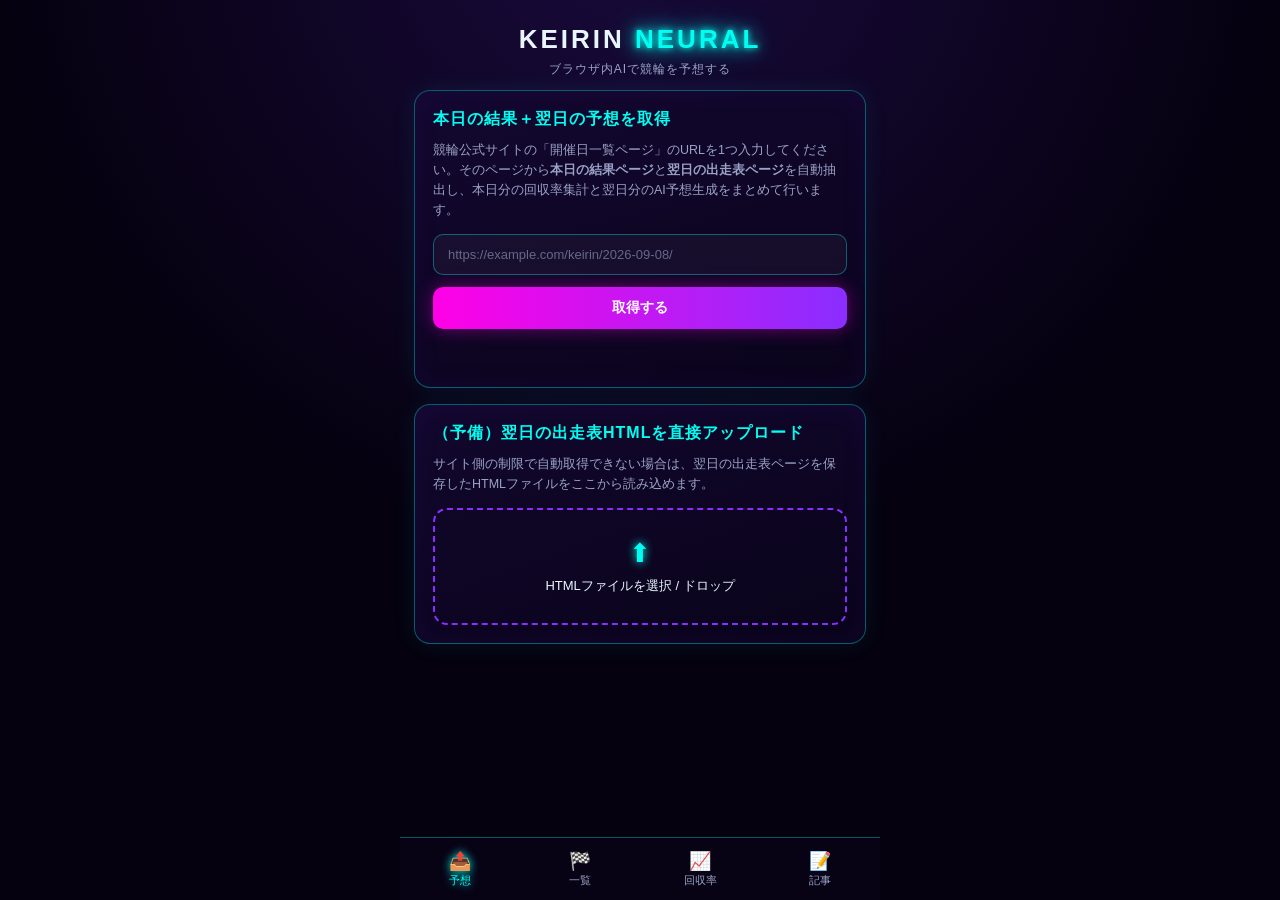
==== index.html @ dac74e19 "本日の結果集計＋翌日予想の1URL運用に変更 開催日一覧ページのURL1つから「本日の結果ページ」と「翌日の出走表ページ」を 自動抽出するように変更。本日の結果は前回保存済みの予想と突き合わせて回収率" ====
<!DOCTYPE html>
<html lang="ja">
<head>
<meta charset="UTF-8" />
<meta name="viewport" content="width=device-width, initial-scale=1, viewport-fit=cover" />
<title>競輪AI予想 - KEIRIN NEURAL</title>
<meta name="theme-color" content="#0a0014" />
<meta name="description" content="ブラウザ内AI推論で競輪の勝率・期待値・おすすめレースを予想するPWA" />
<link rel="manifest" href="manifest.json" />
<link rel="apple-touch-icon" href="assets/icon-192.png" />
<link rel="icon" href="assets/icon-192.png" />
<link rel="stylesheet" href="styles.css" />
</head>
<body>
  <div id="app">
    <header class="app-header">
      <h1>KEIRIN <span class="neon-text">NEURAL</span></h1>
      <p class="app-sub">ブラウザ内AIで競輪を予想する</p>
    </header>

    <main>
      <!-- 開催日一覧ページから取得(本日の結果集計＋翌日の予想) -->
      <section id="view-upload" class="view active">
        <div class="panel">
          <h2>本日の結果＋翌日の予想を取得</h2>
          <p class="hint">競輪公式サイトの「開催日一覧ページ」のURLを1つ入力してください。そのページから<b>本日の結果ページ</b>と<b>翌日の出走表ページ</b>を自動抽出し、本日分の回収率集計と翌日分のAI予想生成をまとめて行います。</p>
          <input type="url" id="index-url-input" class="url-input" placeholder="https://example.com/keirin/2026-09-08/" />
          <button id="fetch-races-btn" class="primary-btn">取得する</button>
          <p id="upload-status" class="status-msg"></p>
        </div>
        <div class="panel">
          <h2>（予備）翌日の出走表HTMLを直接アップロード</h2>
          <p class="hint">サイト側の制限で自動取得できない場合は、翌日の出走表ページを保存したHTMLファイルをここから読み込めます。</p>
          <label class="upload-box" for="race-card-input">
            <span class="upload-icon">⬆</span>
            <span>HTMLファイルを選択 / ドロップ</span>
            <input type="file" id="race-card-input" accept=".html,.htm,text/html" multiple hidden />
          </label>
        </div>
      </section>

      <!-- レース一覧 -->
      <section id="view-races" class="view">
        <p id="races-date-label" class="races-date-label"></p>
        <div id="summary-stats" class="summary-stats"></div>
        <div id="race-list" class="race-list"></div>
      </section>

      <!-- レース詳細 -->
      <section id="view-race-detail" class="view">
        <button id="back-to-races" class="back-btn">← レース一覧へ戻る</button>
        <div id="race-detail-content"></div>
      </section>

      <!-- 回収率 -->
      <section id="view-results" class="view">
        <div class="panel">
          <p class="hint">「予想」タブで開催日一覧ページのURLから取得すると、本日分の結果が自動集計されます。</p>
        </div>
        <div class="panel">
          <h2>回収率の推移</h2>
          <canvas id="recovery-chart" class="recovery-chart"></canvas>
        </div>
        <div class="panel">
          <h2>日次ログ</h2>
          <div id="log-list"></div>
        </div>
      </section>

      <!-- note記事生成 -->
      <section id="view-article" class="view">
        <div class="panel">
          <h2>note投稿用記事の自動生成</h2>
          <select id="article-race-select" class="select-box"></select>
          <button id="generate-article-btn" class="primary-btn">記事を生成する</button>
          <textarea id="article-output" class="article-textarea" rows="18" placeholder="生成された記事がここに表示されます"></textarea>
          <button id="copy-article-btn" class="secondary-btn">コピー</button>
        </div>
      </section>
    </main>

    <nav class="tab-bar">
      <button class="tab-btn active" data-tab="upload"><span>📤</span>予想</button>
      <button class="tab-btn" data-tab="races"><span>🏁</span>一覧</button>
      <button class="tab-btn" data-tab="results"><span>📈</span>回収率</button>
      <button class="tab-btn" data-tab="article"><span>📝</span>記事</button>
    </nav>
  </div>

  <script src="vendor/ort/ort.min.js"></script>
  <script src="htmlParser.js"></script>
  <script src="featureBuilder.js"></script>
  <script src="modelRunner.js"></script>
  <script src="db.js"></script>
  <script src="generateArticle.js"></script>
  <script src="components/betting.js"></script>
  <script src="components/chart.js"></script>
  <script src="components/raceCard.js"></script>
  <script src="app.js"></script>
</body>
</html>
---- styles.css ----
:root {
  --bg-deep: #05010f;
  --bg-panel: #10062b;
  --neon-cyan: #00fff2;
  --neon-magenta: #ff00e6;
  --neon-lime: #d4ff00;
  --neon-purple: #8a2eff;
  --text-main: #eaf6ff;
  --text-dim: #9aa3c7;
  --border-glow: rgba(0, 255, 242, 0.35);
}

* {
  box-sizing: border-box;
}

html, body {
  margin: 0;
  padding: 0;
  background: radial-gradient(circle at 50% -10%, #1a0a3d 0%, var(--bg-deep) 55%);
  color: var(--text-main);
  font-family: 'Segoe UI', 'Hiragino Sans', 'Yu Gothic', sans-serif;
  min-height: 100vh;
  overscroll-behavior-y: contain;
}

#app {
  max-width: 480px;
  margin: 0 auto;
  min-height: 100vh;
  display: flex;
  flex-direction: column;
  padding-bottom: 76px;
}

.app-header {
  padding: 24px 20px 12px;
  text-align: center;
}
.app-header h1 {
  margin: 0;
  font-size: 26px;
  letter-spacing: 3px;
  font-weight: 800;
  color: var(--text-main);
}
.neon-text {
  color: var(--neon-cyan);
  text-shadow: 0 0 6px var(--neon-cyan), 0 0 18px var(--neon-cyan), 0 0 32px rgba(0,255,242,0.5);
}
.app-sub {
  margin: 6px 0 0;
  font-size: 12px;
  color: var(--text-dim);
  letter-spacing: 1px;
}

main {
  flex: 1;
  padding: 0 14px;
}

.view {
  display: none;
  animation: fadeIn 0.25s ease;
}
.view.active {
  display: block;
}
@keyframes fadeIn {
  from { opacity: 0; transform: translateY(6px); }
  to { opacity: 1; transform: translateY(0); }
}

.panel {
  background: linear-gradient(160deg, rgba(20,8,48,0.9), rgba(10,4,28,0.9));
  border: 1px solid var(--border-glow);
  border-radius: 16px;
  padding: 18px;
  margin-bottom: 16px;
  box-shadow: 0 0 24px rgba(0, 255, 242, 0.08), inset 0 0 30px rgba(138,46,255,0.06);
}
.panel h2 {
  margin: 0 0 10px;
  font-size: 16px;
  color: var(--neon-cyan);
  letter-spacing: 1px;
}
.hint {
  font-size: 12.5px;
  color: var(--text-dim);
  line-height: 1.6;
  margin: 0 0 14px;
}

.upload-box {
  display: flex;
  flex-direction: column;
  align-items: center;
  gap: 8px;
  padding: 28px 12px;
  border: 2px dashed var(--neon-purple);
  border-radius: 14px;
  color: var(--text-main);
  cursor: pointer;
  transition: all 0.2s;
  text-align: center;
  font-size: 13px;
}
.upload-box:hover {
  border-color: var(--neon-cyan);
  box-shadow: 0 0 20px rgba(0,255,242,0.25);
}
.upload-icon {
  font-size: 26px;
  color: var(--neon-cyan);
  text-shadow: 0 0 10px var(--neon-cyan);
}

.status-msg {
  margin: 12px 0 0;
  font-size: 12.5px;
  color: var(--neon-lime);
  min-height: 16px;
}
.status-msg.error {
  color: #ff5470;
}

.url-input {
  width: 100%;
  padding: 12px 14px;
  background: rgba(255,255,255,0.04);
  border: 1px solid var(--border-glow);
  border-radius: 10px;
  color: var(--text-main);
  font-size: 13px;
  margin-bottom: 12px;
}
.url-input::placeholder {
  color: rgba(154,163,199,0.6);
}

.races-date-label {
  font-size: 12.5px;
  color: var(--neon-cyan);
  padding: 14px 2px 0;
  margin: 0;
  letter-spacing: 1px;
}

.summary-stats {
  display: flex;
  gap: 8px;
  padding: 4px 2px 12px;
}
.stat-pill {
  font-size: 11.5px;
  padding: 5px 10px;
  border-radius: 20px;
  background: rgba(255,255,255,0.06);
  color: var(--text-dim);
}
.stat-pill.neon {
  color: var(--neon-magenta);
  box-shadow: 0 0 10px rgba(255,0,230,0.35) inset;
}

.race-list {
  display: flex;
  flex-direction: column;
  gap: 12px;
  padding-bottom: 12px;
}
.race-card {
  position: relative;
  text-align: left;
  background: linear-gradient(160deg, rgba(20,8,48,0.9), rgba(8,3,22,0.95));
  border: 1px solid rgba(255,255,255,0.08);
  border-radius: 14px;
  padding: 14px;
  color: var(--text-main);
  cursor: pointer;
  font-family: inherit;
  overflow: hidden;
}
.race-card.recommended {
  border: 1px solid var(--neon-magenta);
  box-shadow: 0 0 18px rgba(255,0,230,0.35), inset 0 0 20px rgba(255,0,230,0.08);
  animation: pulseGlow 2.4s infinite;
}
@keyframes pulseGlow {
  0%, 100% { box-shadow: 0 0 14px rgba(255,0,230,0.3), inset 0 0 16px rgba(255,0,230,0.06); }
  50% { box-shadow: 0 0 26px rgba(255,0,230,0.55), inset 0 0 24px rgba(255,0,230,0.12); }
}
.ribbon {
  position: absolute;
  top: 10px;
  right: -30px;
  background: var(--neon-magenta);
  color: #1a0014;
  font-size: 10px;
  font-weight: 800;
  padding: 3px 34px;
  transform: rotate(35deg);
  letter-spacing: 1px;
}
.race-card-header {
  display: flex;
  justify-content: space-between;
  font-size: 12px;
  color: var(--text-dim);
  margin-bottom: 8px;
}
.race-card-header .venue { color: var(--neon-cyan); font-weight: 700; }
.top-pick {
  display: flex;
  align-items: center;
  gap: 8px;
  margin-bottom: 10px;
}
.top-pick .num {
  width: 26px;
  height: 26px;
  border-radius: 50%;
  background: var(--neon-purple);
  color: #fff;
  display: flex;
  align-items: center;
  justify-content: center;
  font-weight: 700;
  font-size: 13px;
}
.top-pick .name {
  font-size: 15px;
  font-weight: 700;
}
.race-card-stats {
  display: flex;
  gap: 14px;
}
.race-card-stats div {
  display: flex;
  flex-direction: column;
}
.race-card-stats label {
  font-size: 10px;
  color: var(--text-dim);
}
.race-card-stats span {
  font-size: 14px;
  font-weight: 700;
  color: var(--neon-lime);
}

.badge {
  font-size: 10px;
  padding: 2px 8px;
  border-radius: 10px;
  font-weight: 700;
}
.badge-nige { background: rgba(255,0,230,0.15); color: var(--neon-magenta); }
.badge-makuri { background: rgba(0,255,242,0.15); color: var(--neon-cyan); }
.badge-sashi { background: rgba(212,255,0,0.15); color: var(--neon-lime); }
.badge-ryo { background: rgba(138,46,255,0.25); color: #c9a4ff; }
.badge-muted { background: rgba(255,255,255,0.08); color: var(--text-dim); }

.empty-msg {
  color: var(--text-dim);
  font-size: 13px;
  text-align: center;
  padding: 40px 10px;
}

.back-btn {
  background: none;
  border: none;
  color: var(--neon-cyan);
  font-size: 13px;
  margin: 14px 0;
  cursor: pointer;
  padding: 0;
}

.detail-header h2 {
  margin: 0 0 4px;
  font-size: 18px;
}
.detail-sub {
  color: var(--text-dim);
  font-size: 12px;
  margin: 0 0 8px;
}
.neon-tag {
  display: inline-block;
  background: var(--neon-magenta);
  color: #1a0014;
  font-weight: 800;
  font-size: 12px;
  padding: 4px 12px;
  border-radius: 20px;
  margin-bottom: 10px;
  box-shadow: 0 0 16px rgba(255,0,230,0.5);
}
.detail-line {
  font-size: 12.5px;
  color: var(--text-dim);
  margin: 4px 0;
}

.table-scroll {
  overflow-x: auto;
  margin-top: 12px;
  border-radius: 12px;
  border: 1px solid var(--border-glow);
}
.player-table {
  border-collapse: collapse;
  width: 100%;
  min-width: 640px;
  font-size: 12.5px;
}
.player-table th {
  background: rgba(0,255,242,0.08);
  color: var(--neon-cyan);
  padding: 8px 10px;
  text-align: left;
  white-space: nowrap;
}
.player-table td {
  padding: 8px 10px;
  border-top: 1px solid rgba(255,255,255,0.06);
  white-space: nowrap;
}
.player-table td.name { font-weight: 700; }
.player-table td.ai-score { color: var(--neon-lime); font-weight: 800; }

.recovery-chart {
  width: 100%;
  height: 160px;
  display: block;
}

.log-card {
  background: rgba(255,255,255,0.03);
  border-radius: 12px;
  padding: 12px;
  margin-bottom: 10px;
}
.log-date {
  font-size: 12px;
  color: var(--text-dim);
  margin-bottom: 6px;
}
.log-stats {
  display: flex;
  gap: 16px;
}
.log-stats label {
  display: block;
  font-size: 10px;
  color: var(--text-dim);
}
.log-stats span {
  font-size: 15px;
  font-weight: 700;
}
.log-stats .rate.positive span { color: var(--neon-lime); }
.log-stats .rate.negative span { color: #ff5470; }
.log-detail {
  margin-top: 6px;
  font-size: 11px;
  color: var(--text-dim);
}

.select-box {
  width: 100%;
  padding: 10px;
  background: rgba(255,255,255,0.04);
  border: 1px solid var(--border-glow);
  border-radius: 10px;
  color: var(--text-main);
  font-size: 13px;
  margin-bottom: 10px;
}
.primary-btn {
  width: 100%;
  padding: 12px;
  background: linear-gradient(90deg, var(--neon-magenta), var(--neon-purple));
  border: none;
  border-radius: 10px;
  color: #fff;
  font-weight: 800;
  font-size: 14px;
  cursor: pointer;
  box-shadow: 0 0 18px rgba(255,0,230,0.4);
  margin-bottom: 12px;
}
.secondary-btn {
  width: 100%;
  padding: 10px;
  background: rgba(0,255,242,0.1);
  border: 1px solid var(--neon-cyan);
  border-radius: 10px;
  color: var(--neon-cyan);
  font-weight: 700;
  cursor: pointer;
  margin-top: 10px;
}
.article-textarea {
  width: 100%;
  background: rgba(0,0,0,0.35);
  border: 1px solid var(--border-glow);
  border-radius: 10px;
  color: var(--text-main);
  padding: 12px;
  font-size: 12.5px;
  line-height: 1.6;
  resize: vertical;
}

.tab-bar {
  position: fixed;
  bottom: 0;
  left: 50%;
  transform: translateX(-50%);
  width: 100%;
  max-width: 480px;
  display: flex;
  background: rgba(8,3,22,0.95);
  backdrop-filter: blur(8px);
  border-top: 1px solid var(--border-glow);
  padding: 6px 0 max(6px, env(safe-area-inset-bottom));
}
.tab-btn {
  flex: 1;
  background: none;
  border: none;
  color: var(--text-dim);
  display: flex;
  flex-direction: column;
  align-items: center;
  gap: 2px;
  font-size: 10.5px;
  padding: 6px 0;
  cursor: pointer;
}
.tab-btn span:first-child {
  font-size: 18px;
}
.tab-btn.active {
  color: var(--neon-cyan);
  text-shadow: 0 0 10px var(--neon-cyan);
}

@media (prefers-color-scheme: light) {
  html, body {
    background: radial-gradient(circle at 50% -10%, #1a0a3d 0%, var(--bg-deep) 55%);
  }
}
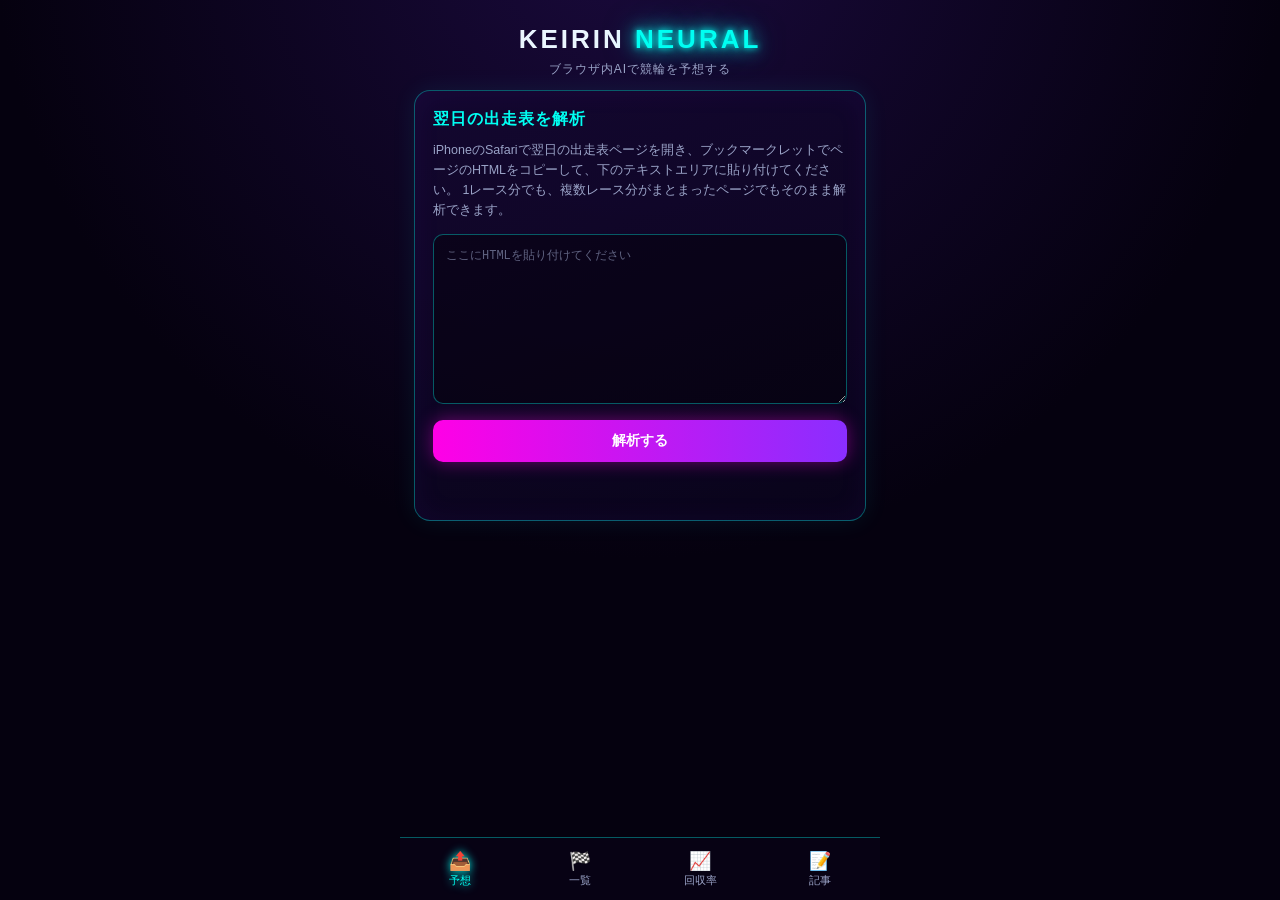
==== commit 01223273: "URL自動取得を廃止しHTML貼り付け方式に変更 CORS制限により対象サイトへの直接fetchが機能しなかったため、URL入力方式を 全廃し、iPhone Safariのブックマークレットでコピーし" ====
--- a/index.html
+++ b/index.html
@@ -19,23 +19,17 @@
     </header>
 
     <main>
-      <!-- 開催日一覧ページから取得(本日の結果集計＋翌日の予想) -->
+      <!-- 出走表HTMLを貼り付けて翌日の予想を生成 -->
       <section id="view-upload" class="view active">
         <div class="panel">
-          <h2>本日の結果＋翌日の予想を取得</h2>
-          <p class="hint">競輪公式サイトの「開催日一覧ページ」のURLを1つ入力してください。そのページから<b>本日の結果ページ</b>と<b>翌日の出走表ページ</b>を自動抽出し、本日分の回収率集計と翌日分のAI予想生成をまとめて行います。</p>
-          <input type="url" id="index-url-input" class="url-input" placeholder="https://example.com/keirin/2026-09-08/" />
-          <button id="fetch-races-btn" class="primary-btn">取得する</button>
+          <h2>翌日の出走表を解析</h2>
+          <p class="hint">
+            iPhoneのSafariで翌日の出走表ページを開き、ブックマークレットでページのHTMLをコピーして、下のテキストエリアに貼り付けてください。
+            1レース分でも、複数レース分がまとまったページでもそのまま解析できます。
+          </p>
+          <textarea id="race-card-html-input" class="html-textarea" rows="8" placeholder="ここにHTMLを貼り付けてください"></textarea>
+          <button id="parse-race-card-btn" class="primary-btn">解析する</button>
           <p id="upload-status" class="status-msg"></p>
-        </div>
-        <div class="panel">
-          <h2>（予備）翌日の出走表HTMLを直接アップロード</h2>
-          <p class="hint">サイト側の制限で自動取得できない場合は、翌日の出走表ページを保存したHTMLファイルをここから読み込めます。</p>
-          <label class="upload-box" for="race-card-input">
-            <span class="upload-icon">⬆</span>
-            <span>HTMLファイルを選択 / ドロップ</span>
-            <input type="file" id="race-card-input" accept=".html,.htm,text/html" multiple hidden />
-          </label>
         </div>
       </section>
 
@@ -55,7 +49,14 @@
       <!-- 回収率 -->
       <section id="view-results" class="view">
         <div class="panel">
-          <p class="hint">「予想」タブで開催日一覧ページのURLから取得すると、本日分の結果が自動集計されます。</p>
+          <h2>本日の結果を解析</h2>
+          <p class="hint">
+            iPhoneのSafariで本日の結果ページを開き、ブックマークレットでページのHTMLをコピーして、下のテキストエリアに貼り付けてください。
+            前回保存した予想と自動的に突き合わせて回収率を計算します。
+          </p>
+          <textarea id="result-html-input" class="html-textarea" rows="8" placeholder="ここにHTMLを貼り付けてください"></textarea>
+          <button id="parse-result-btn" class="primary-btn">集計する</button>
+          <p id="result-status" class="status-msg"></p>
         </div>
         <div class="panel">
           <h2>回収率の推移</h2>
--- a/styles.css
+++ b/styles.css
@@ -93,30 +93,6 @@
   margin: 0 0 14px;
 }
 
-.upload-box {
-  display: flex;
-  flex-direction: column;
-  align-items: center;
-  gap: 8px;
-  padding: 28px 12px;
-  border: 2px dashed var(--neon-purple);
-  border-radius: 14px;
-  color: var(--text-main);
-  cursor: pointer;
-  transition: all 0.2s;
-  text-align: center;
-  font-size: 13px;
-}
-.upload-box:hover {
-  border-color: var(--neon-cyan);
-  box-shadow: 0 0 20px rgba(0,255,242,0.25);
-}
-.upload-icon {
-  font-size: 26px;
-  color: var(--neon-cyan);
-  text-shadow: 0 0 10px var(--neon-cyan);
-}
-
 .status-msg {
   margin: 12px 0 0;
   font-size: 12.5px;
@@ -127,17 +103,20 @@
   color: #ff5470;
 }
 
-.url-input {
-  width: 100%;
-  padding: 12px 14px;
-  background: rgba(255,255,255,0.04);
+.html-textarea {
+  width: 100%;
+  background: rgba(0,0,0,0.35);
   border: 1px solid var(--border-glow);
   border-radius: 10px;
   color: var(--text-main);
-  font-size: 13px;
+  padding: 12px;
+  font-size: 12px;
+  font-family: 'Courier New', monospace;
+  line-height: 1.5;
+  resize: vertical;
   margin-bottom: 12px;
 }
-.url-input::placeholder {
+.html-textarea::placeholder {
   color: rgba(154,163,199,0.6);
 }
 
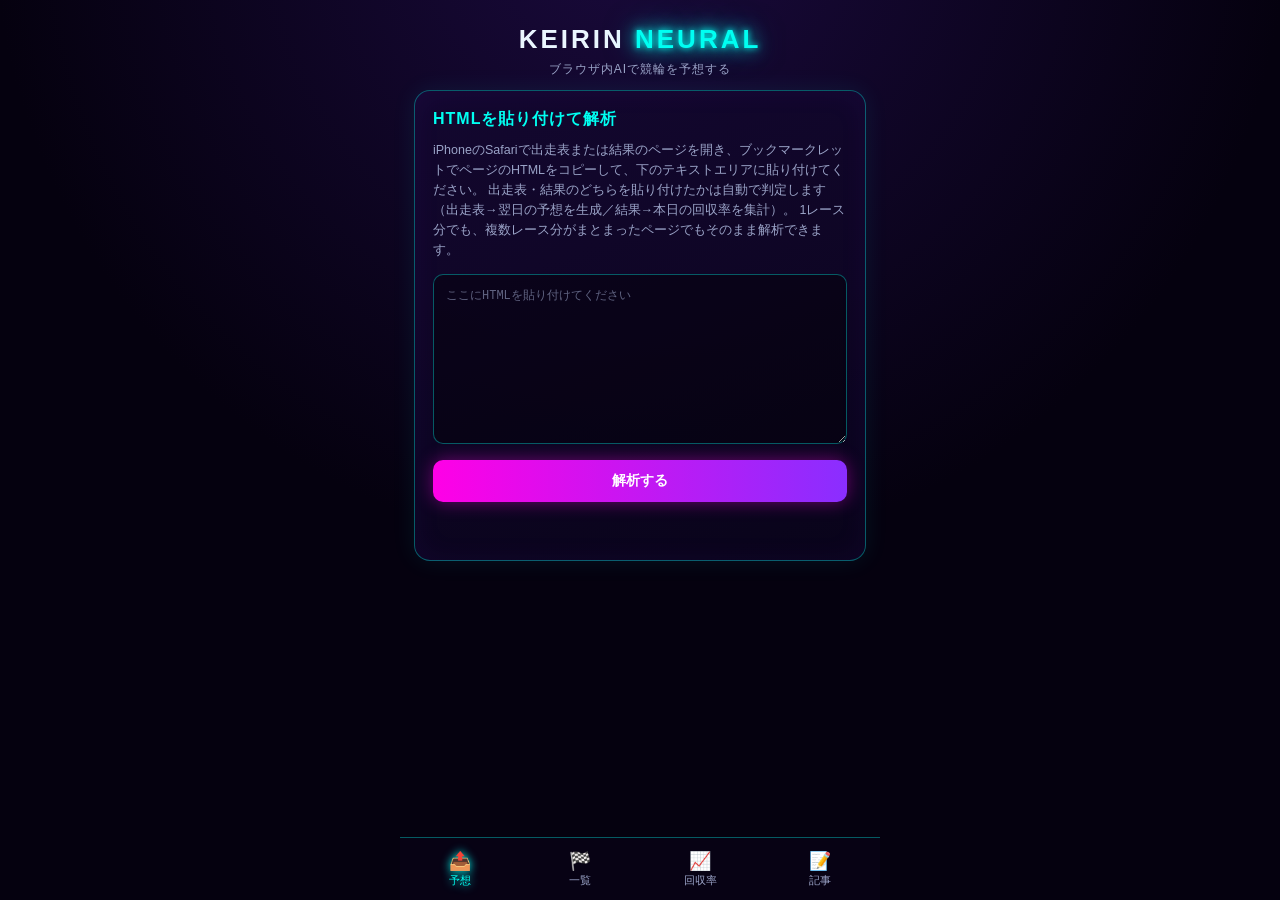
==== commit 4592f950: "券種別おすすめ買い方・レース詳細情報・ページ種別自動判定を追加 - htmlParser.js: 発走時間・級班(A級準決勝等)・レース名の抽出、結果ページの   払戻し金抽出、出走表/結果を自動判定" ====
--- a/index.html
+++ b/index.html
@@ -19,16 +19,17 @@
     </header>
 
     <main>
-      <!-- 出走表HTMLを貼り付けて翌日の予想を生成 -->
+      <!-- HTMLを貼り付けて解析(出走表/結果を自動判定) -->
       <section id="view-upload" class="view active">
         <div class="panel">
-          <h2>翌日の出走表を解析</h2>
+          <h2>HTMLを貼り付けて解析</h2>
           <p class="hint">
-            iPhoneのSafariで翌日の出走表ページを開き、ブックマークレットでページのHTMLをコピーして、下のテキストエリアに貼り付けてください。
+            iPhoneのSafariで出走表または結果のページを開き、ブックマークレットでページのHTMLをコピーして、下のテキストエリアに貼り付けてください。
+            出走表・結果のどちらを貼り付けたかは自動で判定します（出走表→翌日の予想を生成／結果→本日の回収率を集計）。
             1レース分でも、複数レース分がまとまったページでもそのまま解析できます。
           </p>
-          <textarea id="race-card-html-input" class="html-textarea" rows="8" placeholder="ここにHTMLを貼り付けてください"></textarea>
-          <button id="parse-race-card-btn" class="primary-btn">解析する</button>
+          <textarea id="html-input" class="html-textarea" rows="8" placeholder="ここにHTMLを貼り付けてください"></textarea>
+          <button id="parse-html-btn" class="primary-btn">解析する</button>
           <p id="upload-status" class="status-msg"></p>
         </div>
       </section>
@@ -49,14 +50,7 @@
       <!-- 回収率 -->
       <section id="view-results" class="view">
         <div class="panel">
-          <h2>本日の結果を解析</h2>
-          <p class="hint">
-            iPhoneのSafariで本日の結果ページを開き、ブックマークレットでページのHTMLをコピーして、下のテキストエリアに貼り付けてください。
-            前回保存した予想と自動的に突き合わせて回収率を計算します。
-          </p>
-          <textarea id="result-html-input" class="html-textarea" rows="8" placeholder="ここにHTMLを貼り付けてください"></textarea>
-          <button id="parse-result-btn" class="primary-btn">集計する</button>
-          <p id="result-status" class="status-msg"></p>
+          <p class="hint">「予想」タブで本日の結果ページのHTMLを貼り付けると、自動判定されてここに回収率が集計されます。</p>
         </div>
         <div class="panel">
           <h2>回収率の推移</h2>
--- a/styles.css
+++ b/styles.css
@@ -287,6 +287,74 @@
   margin: 4px 0;
 }
 
+.section-title {
+  margin: 22px 0 8px;
+  font-size: 13px;
+  color: var(--neon-cyan);
+  letter-spacing: 1px;
+  text-shadow: 0 0 8px rgba(0,255,242,0.4);
+}
+
+.prediction-grid {
+  display: flex;
+  flex-direction: column;
+  gap: 8px;
+}
+.prediction-row {
+  display: flex;
+  align-items: baseline;
+  gap: 10px;
+  background: rgba(255,255,255,0.03);
+  border: 1px solid var(--border-glow);
+  border-radius: 10px;
+  padding: 10px 12px;
+  flex-wrap: wrap;
+}
+.prediction-type {
+  flex: 0 0 56px;
+  font-size: 11px;
+  font-weight: 800;
+  color: var(--neon-magenta);
+}
+.prediction-value {
+  font-size: 14px;
+  font-weight: 700;
+  color: var(--text-main);
+}
+.prediction-sub {
+  font-size: 10.5px;
+  color: var(--text-dim);
+  margin-left: auto;
+}
+
+.odds-grid {
+  display: grid;
+  grid-template-columns: repeat(auto-fill, minmax(64px, 1fr));
+  gap: 8px;
+}
+.odds-chip {
+  display: flex;
+  align-items: center;
+  gap: 6px;
+  background: rgba(255,255,255,0.04);
+  border: 1px solid var(--border-glow);
+  border-radius: 8px;
+  padding: 6px 8px;
+  font-size: 12px;
+}
+.odds-num {
+  width: 18px;
+  height: 18px;
+  border-radius: 50%;
+  background: var(--neon-purple);
+  color: #fff;
+  font-size: 10px;
+  display: flex;
+  align-items: center;
+  justify-content: center;
+  flex-shrink: 0;
+}
+
 .table-scroll {
   overflow-x: auto;
   margin-top: 12px;
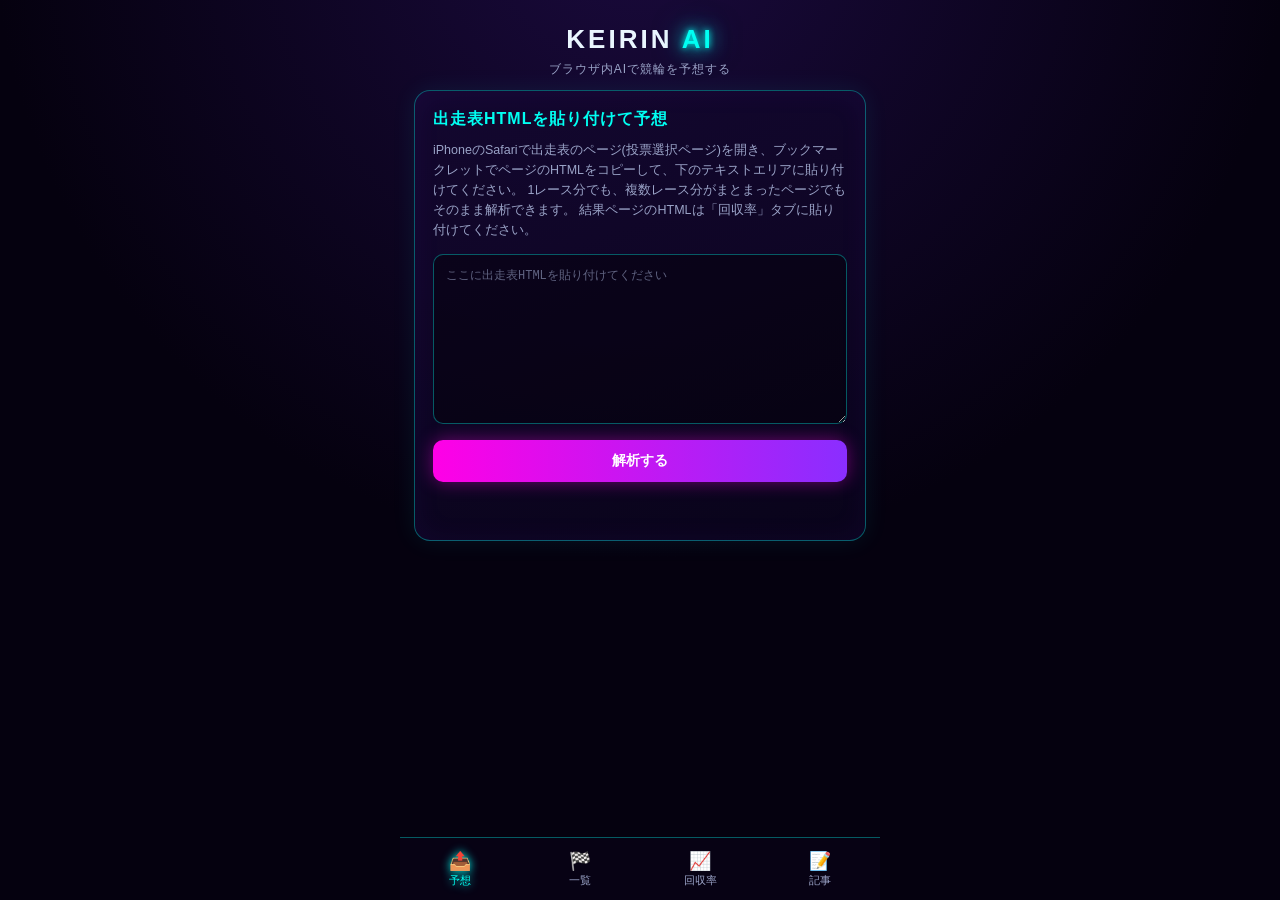
==== commit 7482beb3: "ワイド買い目にオッズ表示、タイトル変更、結果貼付先を回収率タブに分離、記事は勝率30%超のみ掲載 Co-Authored-By: Claude Sonnet 5 <noreply@anthropic." ====
--- a/index.html
+++ b/index.html
@@ -3,7 +3,7 @@
 <head>
 <meta charset="UTF-8" />
 <meta name="viewport" content="width=device-width, initial-scale=1, viewport-fit=cover" />
-<title>競輪AI予想 - KEIRIN NEURAL</title>
+<title>競輪AI予想 - KEIRIN AI</title>
 <meta name="theme-color" content="#0a0014" />
 <meta name="description" content="ブラウザ内AI推論で競輪の勝率・期待値・おすすめレースを予想するPWA" />
 <link rel="manifest" href="manifest.json" />
@@ -14,21 +14,21 @@
 <body>
   <div id="app">
     <header class="app-header">
-      <h1>KEIRIN <span class="neon-text">NEURAL</span></h1>
+      <h1>KEIRIN <span class="neon-text">AI</span></h1>
       <p class="app-sub">ブラウザ内AIで競輪を予想する</p>
     </header>
 
     <main>
-      <!-- HTMLを貼り付けて解析(出走表/結果を自動判定) -->
+      <!-- HTMLを貼り付けて解析(出走表専用) -->
       <section id="view-upload" class="view active">
         <div class="panel">
-          <h2>HTMLを貼り付けて解析</h2>
+          <h2>出走表HTMLを貼り付けて予想</h2>
           <p class="hint">
-            iPhoneのSafariで出走表または結果のページを開き、ブックマークレットでページのHTMLをコピーして、下のテキストエリアに貼り付けてください。
-            出走表・結果のどちらを貼り付けたかは自動で判定します（出走表→翌日の予想を生成／結果→本日の回収率を集計）。
+            iPhoneのSafariで出走表のページ(投票選択ページ)を開き、ブックマークレットでページのHTMLをコピーして、下のテキストエリアに貼り付けてください。
             1レース分でも、複数レース分がまとまったページでもそのまま解析できます。
+            結果ページのHTMLは「回収率」タブに貼り付けてください。
           </p>
-          <textarea id="html-input" class="html-textarea" rows="8" placeholder="ここにHTMLを貼り付けてください"></textarea>
+          <textarea id="html-input" class="html-textarea" rows="8" placeholder="ここに出走表HTMLを貼り付けてください"></textarea>
           <button id="parse-html-btn" class="primary-btn">解析する</button>
           <p id="upload-status" class="status-msg"></p>
         </div>
@@ -36,6 +36,10 @@
 
       <!-- レース一覧 -->
       <section id="view-races" class="view">
+        <div class="date-filter-wrap">
+          <label for="race-date-filter">表示日</label>
+          <select id="race-date-filter" class="select-box"></select>
+        </div>
         <p id="races-date-label" class="races-date-label"></p>
         <div id="summary-stats" class="summary-stats"></div>
         <div id="race-list" class="race-list"></div>
@@ -50,7 +54,14 @@
       <!-- 回収率 -->
       <section id="view-results" class="view">
         <div class="panel">
-          <p class="hint">「予想」タブで本日の結果ページのHTMLを貼り付けると、自動判定されてここに回収率が集計されます。</p>
+          <h2>結果HTMLを貼り付けて回収率を集計</h2>
+          <p class="hint">
+            iPhoneのSafariで本日の結果ページを開き、ブックマークレットでページのHTMLをコピーして、下のテキストエリアに貼り付けてください。
+            保存済みの予想と突き合わせて回収率を計算し、選手データを更新します。
+          </p>
+          <textarea id="result-html-input" class="html-textarea" rows="8" placeholder="ここに結果HTMLを貼り付けてください"></textarea>
+          <button id="parse-result-btn" class="primary-btn">結果を集計する</button>
+          <p id="result-status" class="status-msg"></p>
         </div>
         <div class="panel">
           <h2>回収率の推移</h2>
--- a/styles.css
+++ b/styles.css
@@ -126,6 +126,23 @@
   padding: 14px 2px 0;
   margin: 0;
   letter-spacing: 1px;
+}
+
+.date-filter-wrap {
+  display: flex;
+  align-items: center;
+  gap: 8px;
+  padding: 4px 2px 0;
+}
+.date-filter-wrap label {
+  font-size: 11.5px;
+  color: var(--text-dim);
+}
+.date-filter-wrap .select-box {
+  flex: 1;
+  margin-bottom: 0;
+  padding: 6px 10px;
+  font-size: 12px;
 }
 
 .summary-stats {
@@ -355,6 +372,77 @@
   flex-shrink: 0;
 }
 
+.info-box {
+  background: rgba(255,255,255,0.03);
+  border: 1px solid var(--border-glow);
+  border-radius: 10px;
+  padding: 12px;
+  font-size: 12.5px;
+  line-height: 1.6;
+  color: var(--text-main);
+}
+
+.risk-row {
+  display: flex;
+  align-items: center;
+  gap: 10px;
+  margin-bottom: 6px;
+}
+.risk-stars {
+  font-size: 16px;
+  letter-spacing: 2px;
+  color: var(--neon-magenta);
+  text-shadow: 0 0 8px rgba(255,0,230,0.5);
+}
+.risk-label {
+  font-size: 12.5px;
+  color: var(--text-main);
+  font-weight: 700;
+}
+
+.ranking-list, .change-list, .compat-list {
+  display: flex;
+  flex-direction: column;
+  gap: 6px;
+}
+.ranking-row, .change-row, .compat-row {
+  display: flex;
+  align-items: center;
+  gap: 8px;
+  background: rgba(255,255,255,0.03);
+  border: 1px solid var(--border-glow);
+  border-radius: 8px;
+  padding: 8px 10px;
+  font-size: 12px;
+}
+.ranking-row .rank-no {
+  flex-shrink: 0;
+  width: 18px;
+  height: 18px;
+  border-radius: 50%;
+  background: var(--neon-cyan);
+  color: #001414;
+  font-size: 10px;
+  font-weight: 800;
+  display: flex;
+  align-items: center;
+  justify-content: center;
+}
+.ranking-row .ev-value {
+  margin-left: auto;
+  color: var(--neon-lime);
+  font-weight: 700;
+}
+.change-row .arrow {
+  color: var(--neon-magenta);
+  font-weight: 700;
+}
+.compat-row .compat-rate {
+  margin-left: auto;
+  color: var(--neon-cyan);
+  font-weight: 700;
+}
+
 .table-scroll {
   overflow-x: auto;
   margin-top: 12px;
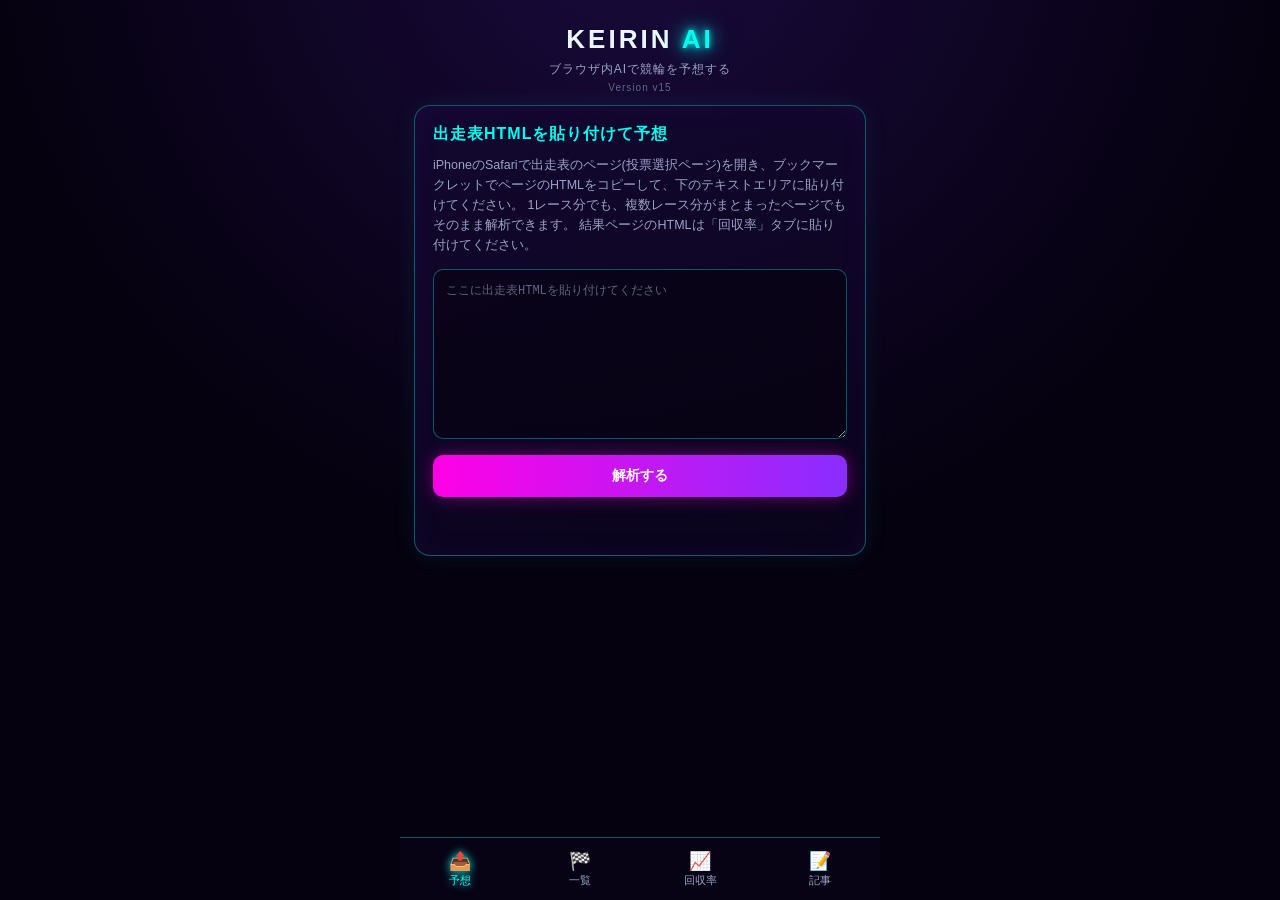
==== commit 0c278bb7: "結果ページの日付・会場名・選手名の誤検出を修正、レースごとの当たり外れ・払戻表示を追加 Co-Authored-By: Claude Sonnet 5 <noreply@anthropic.com>" ====
--- a/index.html
+++ b/index.html
@@ -16,6 +16,7 @@
     <header class="app-header">
       <h1>KEIRIN <span class="neon-text">AI</span></h1>
       <p class="app-sub">ブラウザ内AIで競輪を予想する</p>
+      <p id="app-version" class="app-version"></p>
     </header>
 
     <main>
@@ -40,6 +41,10 @@
           <label for="race-date-filter">表示日</label>
           <select id="race-date-filter" class="select-box"></select>
         </div>
+        <div class="date-filter-wrap">
+          <label for="race-venue-filter">競輪場</label>
+          <select id="race-venue-filter" class="select-box"></select>
+        </div>
         <p id="races-date-label" class="races-date-label"></p>
         <div id="summary-stats" class="summary-stats"></div>
         <div id="race-list" class="race-list"></div>
@@ -47,7 +52,13 @@
 
       <!-- レース詳細 -->
       <section id="view-race-detail" class="view">
-        <button id="back-to-races" class="back-btn">← レース一覧へ戻る</button>
+        <div class="detail-toolbar">
+          <button id="back-to-races" class="back-btn">← レース一覧へ戻る</button>
+          <div class="detail-nav-btns">
+            <button id="prev-race-btn" class="nav-btn">← 前のレース</button>
+            <button id="next-race-btn" class="nav-btn">次のレース →</button>
+          </div>
+        </div>
         <div id="race-detail-content"></div>
       </section>
 
--- a/styles.css
+++ b/styles.css
@@ -52,6 +52,13 @@
   margin: 6px 0 0;
   font-size: 12px;
   color: var(--text-dim);
+  letter-spacing: 1px;
+}
+.app-version {
+  margin: 4px 0 0;
+  font-size: 10px;
+  color: var(--text-dim);
+  opacity: 0.6;
   letter-spacing: 1px;
 }
 
@@ -268,14 +275,41 @@
   padding: 40px 10px;
 }
 
+.detail-toolbar {
+  display: flex;
+  flex-wrap: wrap;
+  align-items: center;
+  justify-content: space-between;
+  gap: 8px;
+  margin: 14px 0;
+}
 .back-btn {
-  background: none;
-  border: none;
+  background: rgba(0,255,242,0.1);
+  border: 1px solid var(--neon-cyan);
+  border-radius: 10px;
   color: var(--neon-cyan);
   font-size: 13px;
-  margin: 14px 0;
+  font-weight: 700;
+  padding: 8px 14px;
   cursor: pointer;
-  padding: 0;
+}
+.detail-nav-btns {
+  display: flex;
+  gap: 8px;
+}
+.nav-btn {
+  background: rgba(255,255,255,0.04);
+  border: 1px solid var(--border-glow);
+  border-radius: 10px;
+  color: var(--text-main);
+  font-size: 12.5px;
+  font-weight: 700;
+  padding: 8px 12px;
+  cursor: pointer;
+}
+.nav-btn:disabled {
+  opacity: 0.35;
+  cursor: default;
 }
 
 .detail-header h2 {
@@ -507,6 +541,51 @@
   font-size: 11px;
   color: var(--text-dim);
 }
+.log-bets {
+  margin-top: 10px;
+  display: flex;
+  flex-direction: column;
+  gap: 6px;
+}
+.log-bet-row {
+  display: flex;
+  flex-wrap: wrap;
+  justify-content: space-between;
+  align-items: center;
+  gap: 6px 10px;
+  padding: 7px 10px;
+  border-radius: 8px;
+  background: rgba(255,255,255,0.03);
+  border: 1px solid transparent;
+  font-size: 12px;
+}
+.log-bet-row.hit {
+  background: rgba(0,255,120,0.08);
+  border-color: rgba(0,255,120,0.35);
+}
+.log-bet-row.miss {
+  background: rgba(255,84,112,0.06);
+  border-color: rgba(255,84,112,0.25);
+}
+.log-bet-row.unjudged {
+  opacity: 0.6;
+}
+.bet-race {
+  color: var(--neon-cyan);
+  font-weight: 700;
+}
+.bet-target {
+  flex: 1;
+  min-width: 120px;
+  color: var(--text-main);
+}
+.bet-result {
+  font-weight: 800;
+  white-space: nowrap;
+}
+.log-bet-row.hit .bet-result { color: var(--neon-lime); }
+.log-bet-row.miss .bet-result { color: #ff5470; }
+.log-bet-row.unjudged .bet-result { color: var(--text-dim); }
 
 .select-box {
   width: 100%;
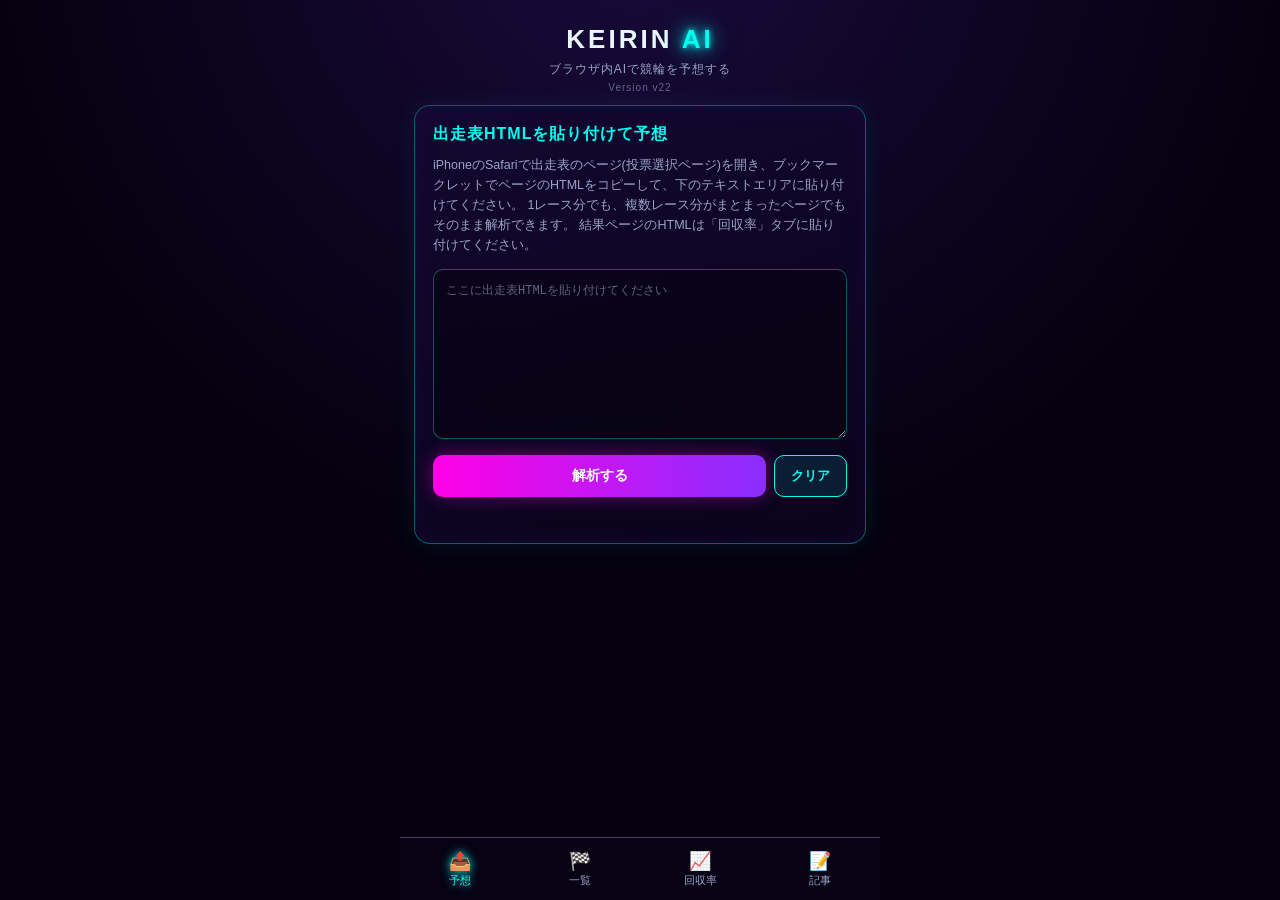
==== commit 8a0839da: "GambooBET(kdreams.jp)の払戻金一覧ページ(全競輪場まとめて掲載)からの結果取り込みに対応、HTML貼り付け欄にクリアボタンを追加 Co-Authored-By: Claude So" ====
--- a/index.html
+++ b/index.html
@@ -30,7 +30,10 @@
             結果ページのHTMLは「回収率」タブに貼り付けてください。
           </p>
           <textarea id="html-input" class="html-textarea" rows="8" placeholder="ここに出走表HTMLを貼り付けてください"></textarea>
-          <button id="parse-html-btn" class="primary-btn">解析する</button>
+          <div class="button-row">
+            <button id="parse-html-btn" class="primary-btn">解析する</button>
+            <button id="clear-html-btn" class="secondary-btn">クリア</button>
+          </div>
           <p id="upload-status" class="status-msg"></p>
         </div>
       </section>
@@ -71,7 +74,10 @@
             保存済みの予想と突き合わせて回収率を計算し、選手データを更新します。
           </p>
           <textarea id="result-html-input" class="html-textarea" rows="8" placeholder="ここに結果HTMLを貼り付けてください"></textarea>
-          <button id="parse-result-btn" class="primary-btn">結果を集計する</button>
+          <div class="button-row">
+            <button id="parse-result-btn" class="primary-btn">結果を集計する</button>
+            <button id="clear-result-btn" class="secondary-btn">クリア</button>
+          </div>
           <p id="result-status" class="status-msg"></p>
         </div>
         <div class="panel">
--- a/styles.css
+++ b/styles.css
@@ -140,6 +140,9 @@
   align-items: center;
   gap: 8px;
   padding: 4px 2px 0;
+}
+.date-filter-wrap[hidden] {
+  display: none;
 }
 .date-filter-wrap label {
   font-size: 11.5px;
@@ -621,6 +624,22 @@
   cursor: pointer;
   margin-top: 10px;
 }
+.button-row {
+  display: flex;
+  gap: 8px;
+  align-items: stretch;
+}
+.button-row .primary-btn {
+  flex: 1;
+  margin-bottom: 0;
+}
+.button-row .secondary-btn {
+  width: auto;
+  flex: 0 0 auto;
+  margin-top: 0;
+  padding-left: 16px;
+  padding-right: 16px;
+}
 .article-textarea {
   width: 100%;
   background: rgba(0,0,0,0.35);
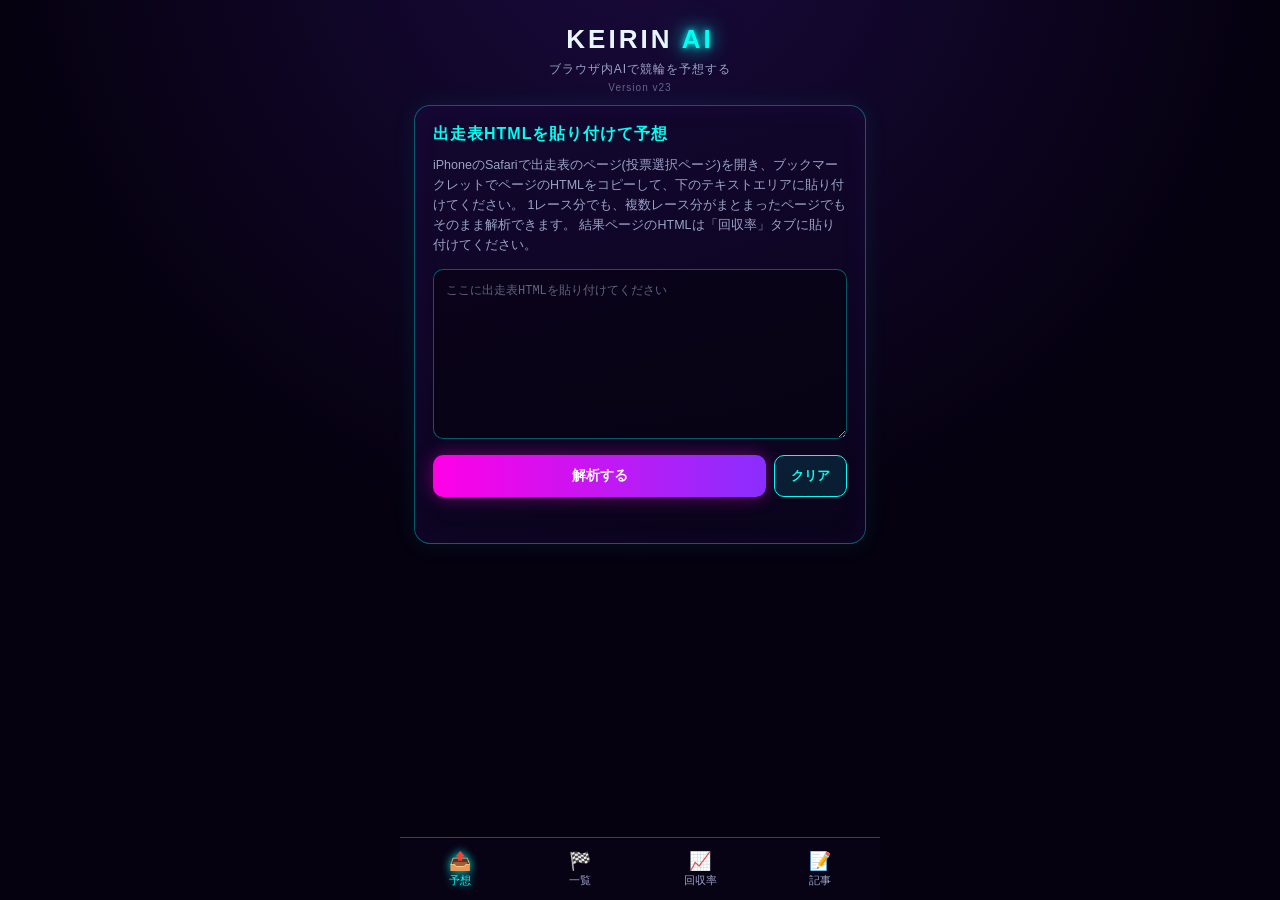
==== commit b4c827f9: "回収率グラフに対象日選択を追加し、投資額・回収額・回収率をその場で確認できるように Co-Authored-By: Claude Sonnet 5 <noreply@anthropic.com>" ====
--- a/index.html
+++ b/index.html
@@ -83,6 +83,11 @@
         <div class="panel">
           <h2>回収率の推移</h2>
           <canvas id="recovery-chart" class="recovery-chart"></canvas>
+          <div class="date-filter-wrap">
+            <label for="recovery-date-select">対象日</label>
+            <select id="recovery-date-select" class="select-box"></select>
+          </div>
+          <div id="recovery-date-detail" class="recovery-detail"></div>
         </div>
         <div class="panel">
           <h2>日次ログ</h2>
--- a/styles.css
+++ b/styles.css
@@ -539,6 +539,22 @@
 }
 .log-stats .rate.positive span { color: var(--neon-lime); }
 .log-stats .rate.negative span { color: #ff5470; }
+.recovery-detail {
+  display: flex;
+  gap: 16px;
+  padding: 10px 2px 0;
+}
+.recovery-detail label {
+  display: block;
+  font-size: 10px;
+  color: var(--text-dim);
+}
+.recovery-detail span {
+  font-size: 15px;
+  font-weight: 700;
+}
+.recovery-detail .rate.positive span { color: var(--neon-lime); }
+.recovery-detail .rate.negative span { color: #ff5470; }
 .log-detail {
   margin-top: 6px;
   font-size: 11px;
